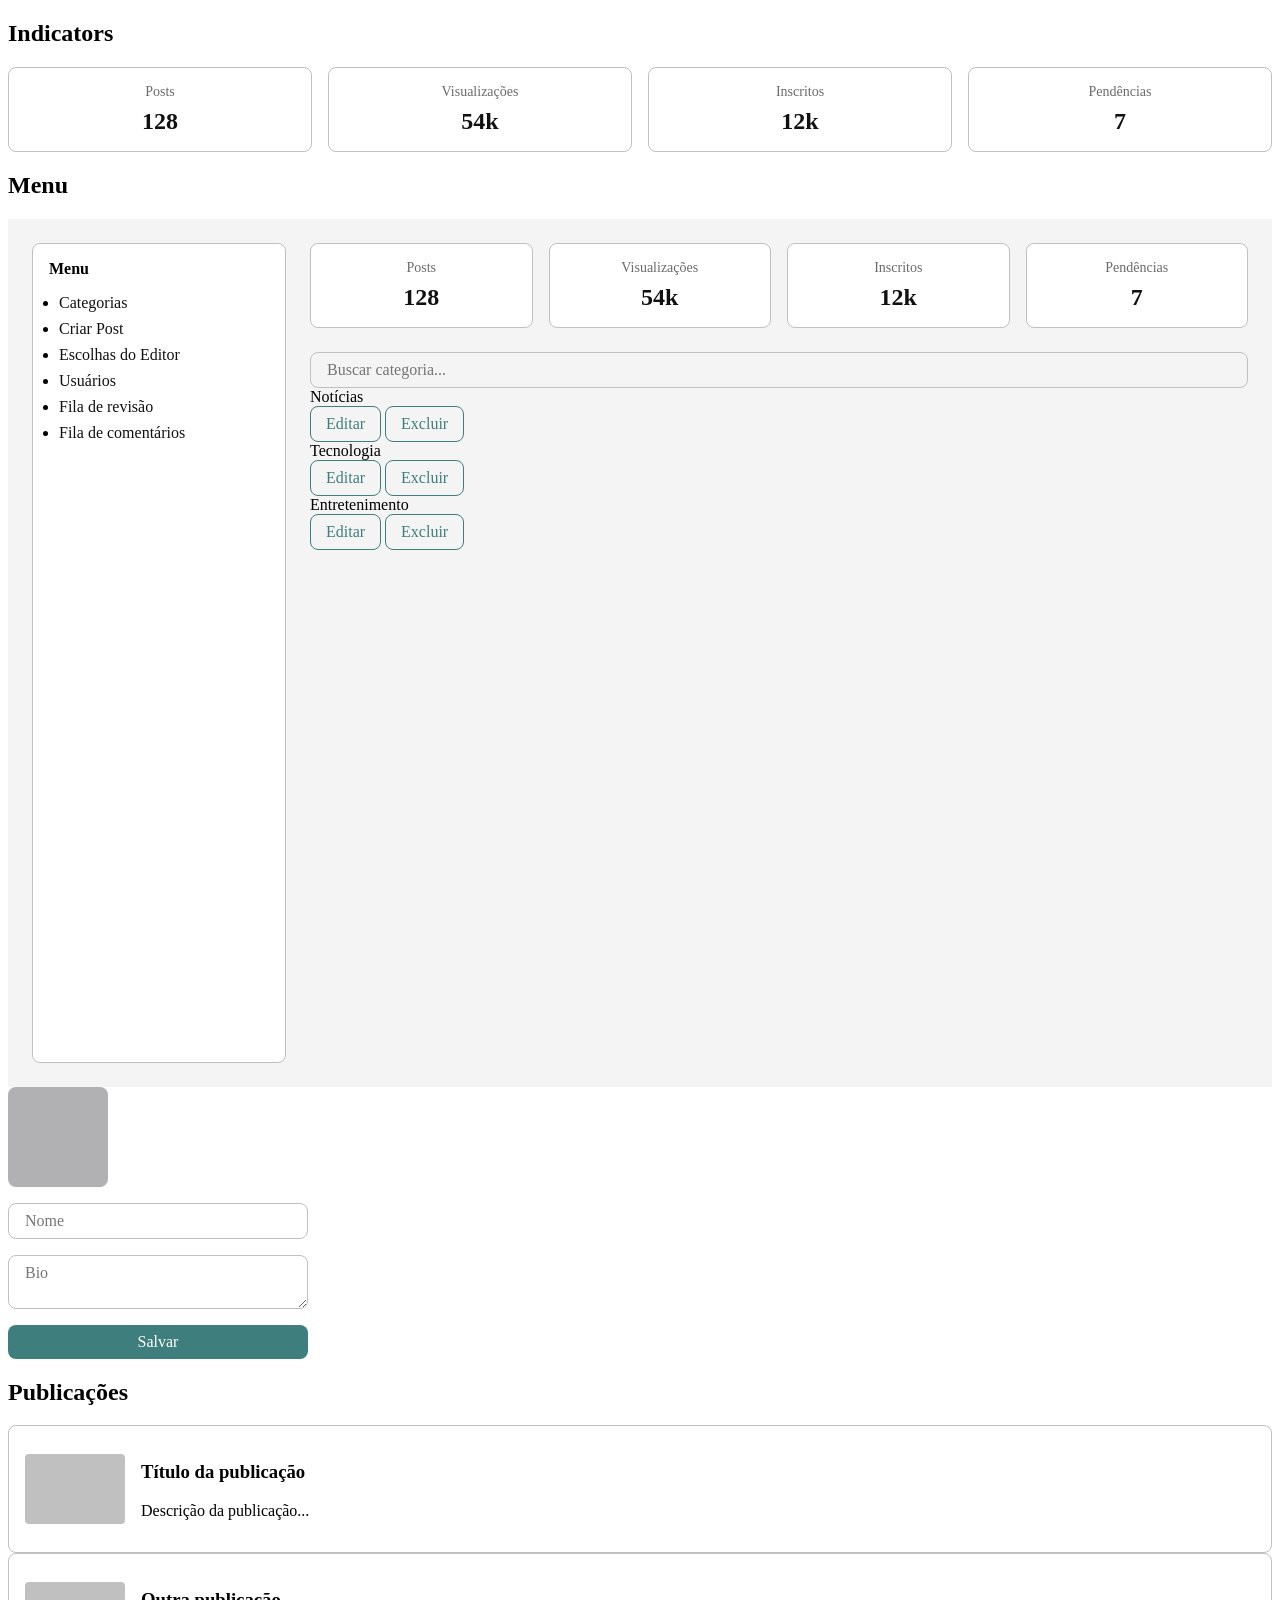
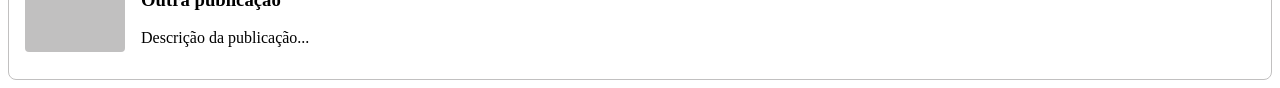
==== HTML/adminprofile.html @ cf525127 "Versão final 1" ====
<!DOCTYPE html>
<html lang="en">
<head>
    <meta charset="UTF-8">
    <meta name="viewport" content="width=device-width, initial-scale=1.0">
     <link rel="stylesheet" href="../css/variables.css">
    <link rel="stylesheet" href="../css/buttons.css">
    <link rel="stylesheet" href="../css/header.css">
    <link rel="stylesheet" href="../css/navigation.css">
    <link rel="stylesheet" href="../css/card.css">
    <link rel="stylesheet" href="../css/footer.css">
    <link rel="stylesheet" href="../css/admin.css">
    <link rel="stylesheet" href="../css/category-link.css">
    <link rel="stylesheet" href="../css/recommendation-list.css">
    <link rel="stylesheet" href="../css/featured-post.css">
   <link rel="stylesheet" href="../css/input.css">
   <link rel="stylesheet" href="../css/form.css">
   <link rel="stylesheet" href="../css/indicators.css">
    <link rel="stylesheet" href="../css/menu.css">
    <link rel="stylesheet" href="../css/profile.css">
    <link rel="stylesheet" href="../css/card-horizontal.css">
    <title>Document</title>
</head>
<body>
    <h2>Indicators</h2>

<section class="indicators">

    <div class="indicators__item">
        <span class="indicators__label">Posts</span>
        <strong class="indicators__value">128</strong>
    </div>

    <div class="indicators__item">
        <span class="indicators__label">Visualizações</span>
        <strong class="indicators__value">54k</strong>
    </div>

    <div class="indicators__item">
        <span class="indicators__label">Inscritos</span>
        <strong class="indicators__value">12k</strong>
    </div>

    <div class="indicators__item">
        <span class="indicators__label">Pendências</span>
        <strong class="indicators__value">7</strong>
    </div>

</section>

<h2>Menu</h2>



<div class="admin-layout">

    <nav class="menu">

        <div class="menu__header">
            Menu
        </div>

        <ul class="menu__list">
            <li class="menu__item">
                <a href="#">Categorias</a>
            </li>

            <li class="menu__item">
                <a href="#">Criar Post</a>
            </li>

            <li class="menu__item">
                <a href="#">Escolhas do Editor</a>
            </li>

            <li class="menu__item">
                <a href="#">Usuários</a>
            </li>

            <li class="menu__item">
                <a href="#">Fila de revisão</a>
            </li>

            <li class="menu__item">
                <a href="#">Fila de comentários</a>
            </li>
        </ul>

    </nav>

    <main class="admin-content">

        <section class="indicators">
            <div class="indicators__item">
                <span class="indicators__label">Posts</span>
                <strong class="indicators__value">128</strong>
            </div>

            <div class="indicators__item">
                <span class="indicators__label">Visualizações</span>
                <strong class="indicators__value">54k</strong>
            </div>

            <div class="indicators__item">
                <span class="indicators__label">Inscritos</span>
                <strong class="indicators__value">12k</strong>
            </div>

            <div class="indicators__item">
                <span class="indicators__label">Pendências</span>
                <strong class="indicators__value">7</strong>
            </div>
        </section>

        <div class="admin-search">
        <input class="input" type="text" placeholder="Buscar categoria...">
    </div>

    <div class="categories">
    <div class="categories__item">
        <span>Notícias</span>

        <div>
            <button class="button button--secondary">Editar</button>
            <button class="button button--secondary">Excluir</button>
        </div>
    </div>

    <div class="categories__item">
        <span>Tecnologia</span>

        <div>
            <button class="button button--secondary">Editar</button>
            <button class="button button--secondary">Excluir</button>
        </div>
    </div>

    <div class="categories__item">
        <span>Entretenimento</span>

        <div>
            <button class="button button--secondary">Editar</button>
            <button class="button button--secondary">Excluir</button>
        </div>
    </div>
</div>
    </main>

</div>



<section class="profile">
    <img class="profile__image" src="../docs/image.png" alt="Foto de perfil">

    <input class="input" type="text" placeholder="Nome">

    <textarea class="input" placeholder="Bio"></textarea>

    <button class="button button--primary">Salvar</button>
</section>
<section class="profile-posts">

    <h2>Publicações</h2>

    <article class="card--horizontal">
        <div class="card__image-placeholder"></div>

        <div>
            <h3>Título da publicação</h3>
            <p>Descrição da publicação...</p>
        </div>
    </article>

    <article class="card--horizontal">
        <div class="card__image-placeholder"></div>

        <div>
            <h3>Outra publicação</h3>
            <p>Descrição da publicação...</p>
        </div>
    </article>

</section>
</body>
</html>
---- css/variables.css ----
:root {
  --color-background:#f4f4f4;
  --color-white: #ffffff;
  --color-text: #111111;
  --color-text-secondary: #6b6b6b;
  --color-border: #c1c0c0;
  --color-button: #3e7e7c;
  --font-family: Arial, sans-serif;
  --font-weight-normal: 400;
  --font-weight-bold: 700;
  --font-size-title: 32px;
  --font-size-subtitle: 24px;
  --font-size-text: 16px;
  --font-size-small: 14px;
  --spacing-small: 8px;
  --spacing-medium: 16px;
  --spacing-large: 24px;
  --spacing-xlarge: 32px;
}
---- css/buttons.css ----
.button {
  background-color:transparent;
  border-radius: 8px;
  border: 1px solid var(--color-border);
  color: var(--color-text);
  padding:8px 15px;
  font: var(--font-size-text);
  font-weight: var(--font-weight-normal);
}
.button--primary {
  background-color: var(--color-button);
  border: none;
  color: var(--color-white);
}
.button--secondary {
  border: 1px solid var(--color-button);
  color: var(--color-button);
}
---- css/header.css ----
.header {
    background-color: var(--color-white);
    display: flex;
    align-items:center;
    justify-content: space-between;
    padding: var(--spacing-medium);
}
.header__left {
    display: flex;
    align-items: center;
    gap: var(--spacing-medium);
}
.header__right {
    display: flex;
    align-items: center;
    gap: var(--spacing-medium);
}
.header__search {
    width: 180px;
    background-color: transparent;
    border: 1px solid var(--color-border);
    border-radius: 8px;
    padding: var(--spacing-small) var(--spacing-medium);
    font-size: var(--font-size-text);
    font: var(--font-family);
}
---- css/navigation.css ----
.navigation {
    display: flex;
    gap: var(--spacing-medium);
}

.navigation a {
    color:var(--color-text);
    text-decoration: none;
    font-size: var(--font-size-text);
    font-weight: var(--font-weight-normal);
}
---- css/card.css ----
.card {
    display: flex;
    flex-direction: column;
    background-color: var(--color-white);
    border: 1px solid var(--color-border);
    border-radius: 8px;
    color: var(--color-text);
    text-decoration: none;
}
.card__image {
    width: calc(100% - 32px);
    height: 150px;
    margin: var(--spacing-medium);
}
.card__title {
    padding: 5px 16px;
    font-size: var(--font-size-text);
    font-weight: var(--font-weight-bold);
}
.card__date {
    padding: 5px 16px;
    font-size: var(--font-size-small);
    color: var(--color-text-secondary);
}
---- css/footer.css ----
.footer {
    background: var(--color-white);
    display: flex;
    justify-content: space-between;
}
.footer a {
    border: 1px solid var(--color-border);
    padding: var(--spacing-small) var(--spacing-medium);
    text-decoration: none;
    color: var(--color-text);
    border-radius: 8px;
    background-color: transparent;
}
---- css/admin.css ----
.admin-layout {
    display: flex;
    gap: var(--spacing-large);
    padding: var(--spacing-large);
    background-color: var(--color-background);
    min-height: calc(100vh - 80px);
}
.admin-content {
    flex: 1;
}
.admin-layout .menu {
    flex-shrink: 0;
    width: 220px;
}

.admin-search {
    margin-top: var(--spacing-large);
}
---- css/category-link.css ----
.category-link {
    display:inline-block;
    border: 1px solid var(--color-border);
    border-radius: 8px;
    padding: var(--spacing-small) var(--spacing-medium);
    color: var(--color-text);
    text-decoration: none;
    font: var(--font-family);
    font-size: var(--font-size-text);
    font-weight: var(--font-weight-normal);
    background-color: var(--color-white);
}
---- css/recommendation-list.css ----
.recommendation__title {
    margin: 0;
    font-size: var(--font-size-subtitle);
    font-weight: var(--font-weight-bold);
}
.recommendation__list li {
    margin-bottom: var(--spacing-small);
}
.recommendation__list a {
    color: var(--color-text);
    text-decoration: none;
}
---- css/input.css ----
.input {
    width: 100%;
    padding: var(--spacing-small) var(--spacing-medium);
    background-color: transparent;
    border: 1px solid var(--color-border);
    border-radius: 8px;
    color: var(--color-text);
    font: var(--font-family);
    font-size: var(--font-size-text); 
    box-sizing:border-box;
}
---- css/form.css ----
.form {
  display: flex;
  flex-direction: column;
  gap: var(--spacing-small);
  max-width: 500px;
  margin: 0 auto;
  border: 1px solid var(--color-border);
  padding: var(--spacing-large);
  border-radius: 8px;
  align-items: flex-start;

}

.form__row {
    display: flex;
    gap: var(--spacing-small);
    width: 100%;
}
---- css/indicators.css ----
.indicators {
    display: grid;
    grid-template-columns: repeat(4, 1fr);
    gap: var(--spacing-medium);
}

.indicators__item {
    padding: var(--spacing-medium);

    background-color: var(--color-white);
    border: 1px solid var(--color-border);
    border-radius: 8px;

    text-align: center;
}

.indicators__label {
    display: block;
    margin-bottom: var(--spacing-small);

    font-size: var(--font-size-small);
    color: var(--color-text-secondary);
}

.indicators__value {
    font-size: var(--font-size-subtitle);
    font-weight: var(--font-weight-bold);
    color: var(--color-text);
}
---- css/menu.css ----
.menu {
    background-color: var(--color-white);
    border: 1px solid var(--color-border);
    border-radius: 8px;
    padding: var(--spacing-medium);
}

.menu__header {
    margin-bottom: var(--spacing-medium);
    font-size: var(--font-size-text);
    font-weight: var(--font-weight-bold);
}

.menu__list {
    margin:0;
    padding: 0px 10px;
}

.menu__item {
    margin-bottom: var(--spacing-small);
}

.menu__item a {
    color: var(--color-text);
    text-decoration: none;
    font-size: var(--font-size-text);
}
---- css/profile.css ----
.profile-layout {
    display: flex;
    gap: var(--spacing-large);
    padding: var(--spacing-large);
}

.profile {
    display: flex;
    flex-direction: column;
    gap: var(--spacing-medium);
    width: 300px;
}

.profile-posts {
    flex: 1;
}

.profile__image {
    width: 100px;
    height: 100px;
    object-fit: cover;
    border-radius: 8px;
}
---- css/card-horizontal.css ----
.card--horizontal {
    display: flex;
    align-items: center;
    gap: var(--spacing-medium);
    padding: var(--spacing-medium);
    background-color: var(--color-white);
    border: 1px solid var(--color-border);
    border-radius: 8px;
    color: var(--color);
}

.card__image-placeholder {
    width: 100px;
    height: 70px;
    flex-shrink: 0;
    background-color: var(--color-border);
    border-radius: 4px;
}

.card-horizontal__subtitle{
    font-size: var(--font-size-small);
    color: var(--color-text-secondary);
    
}
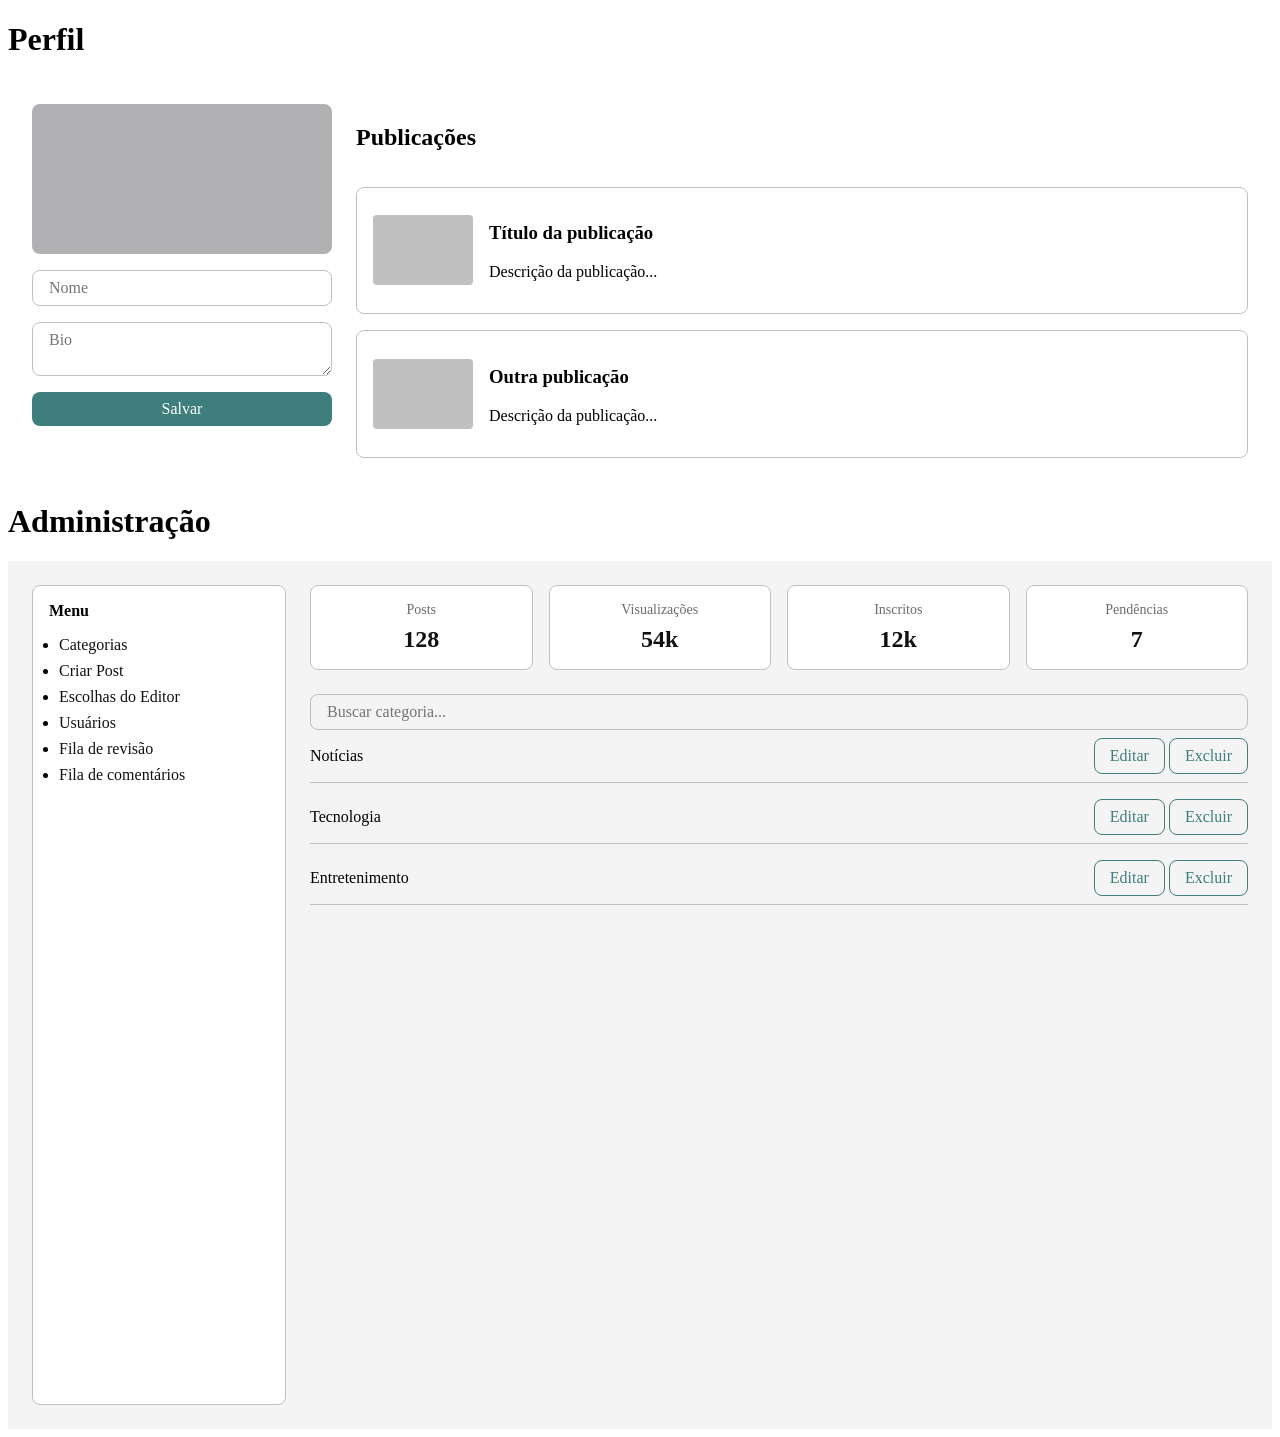
==== commit 2902ad6e: "admin" ====
--- a/HTML/adminprofile.html
+++ b/HTML/adminprofile.html
@@ -19,38 +19,56 @@
     <link rel="stylesheet" href="../css/menu.css">
     <link rel="stylesheet" href="../css/profile.css">
     <link rel="stylesheet" href="../css/card-horizontal.css">
-    <title>Document</title>
+    <link rel="stylesheet" href="../css/categories.css">
+    <title>Admin e profile</title>
 </head>
 <body>
-    <h2>Indicators</h2>
+<h1>Perfil</h1>
 
-<section class="indicators">
+<div class="profile-layout">
+    <section class="profile">
 
-    <div class="indicators__item">
-        <span class="indicators__label">Posts</span>
-        <strong class="indicators__value">128</strong>
-    </div>
+        <img class="profile__image" src="../docs/image.png" alt="Foto de perfil">
 
-    <div class="indicators__item">
-        <span class="indicators__label">Visualizações</span>
-        <strong class="indicators__value">54k</strong>
-    </div>
+        <input class="input" type="text" placeholder="Nome">
 
-    <div class="indicators__item">
-        <span class="indicators__label">Inscritos</span>
-        <strong class="indicators__value">12k</strong>
-    </div>
+        <textarea class="input" placeholder="Bio"></textarea>
 
-    <div class="indicators__item">
-        <span class="indicators__label">Pendências</span>
-        <strong class="indicators__value">7</strong>
-    </div>
+        <button class="button button--primary">Salvar</button>
 
-</section>
+    </section>
 
-<h2>Menu</h2>
+    <section class="profile-posts">
 
+        <h2>Publicações</h2>
 
+        <article class="card--horizontal">
+
+            <div class="card__image-placeholder"></div>
+
+            <div>
+                <h3>Título da publicação</h3>
+                <p>Descrição da publicação...</p>
+            </div>
+
+        </article>
+
+        <article class="card--horizontal">
+
+            <div class="card__image-placeholder"></div>
+
+            <div>
+                <h3>Outra publicação</h3>
+                <p>Descrição da publicação...</p>
+            </div>
+
+        </article>
+
+    </section>
+
+</div>
+
+<h1>Administração</h1>
 
 <div class="admin-layout">
 
@@ -61,6 +79,7 @@
         </div>
 
         <ul class="menu__list">
+
             <li class="menu__item">
                 <a href="#">Categorias</a>
             </li>
@@ -84,6 +103,7 @@
             <li class="menu__item">
                 <a href="#">Fila de comentários</a>
             </li>
+
         </ul>
 
     </nav>
@@ -91,6 +111,7 @@
     <main class="admin-content">
 
         <section class="indicators">
+
             <div class="indicators__item">
                 <span class="indicators__label">Posts</span>
                 <strong class="indicators__value">128</strong>
@@ -110,13 +131,20 @@
                 <span class="indicators__label">Pendências</span>
                 <strong class="indicators__value">7</strong>
             </div>
+
         </section>
 
         <div class="admin-search">
-        <input class="input" type="text" placeholder="Buscar categoria...">
-    </div>
 
-    <div class="categories">
+            <input 
+                class="input" 
+                type="text" 
+                placeholder="Buscar categoria..."
+            >
+
+        </div>
+
+       <div class="categories">
     <div class="categories__item">
         <span>Notícias</span>
 
@@ -144,43 +172,22 @@
         </div>
     </div>
 </div>
-    </main>
-
-</div>
 
 
 
-<section class="profile">
-    <img class="profile__image" src="../docs/image.png" alt="Foto de perfil">
 
-    <input class="input" type="text" placeholder="Nome">
 
-    <textarea class="input" placeholder="Bio"></textarea>
 
-    <button class="button button--primary">Salvar</button>
-</section>
-<section class="profile-posts">
 
-    <h2>Publicações</h2>
 
-    <article class="card--horizontal">
-        <div class="card__image-placeholder"></div>
 
-        <div>
-            <h3>Título da publicação</h3>
-            <p>Descrição da publicação...</p>
-        </div>
-    </article>
 
-    <article class="card--horizontal">
-        <div class="card__image-placeholder"></div>
 
-        <div>
-            <h3>Outra publicação</h3>
-            <p>Descrição da publicação...</p>
-        </div>
-    </article>
 
-</section>
+
+
+
+
+
 </body>
 </html>
--- a/css/admin.css
+++ b/css/admin.css
@@ -12,7 +12,6 @@
     flex-shrink: 0;
     width: 220px;
 }
-
 .admin-search {
     margin-top: var(--spacing-large);
 }
--- a/css/menu.css
+++ b/css/menu.css
@@ -4,22 +4,18 @@
     border-radius: 8px;
     padding: var(--spacing-medium);
 }
-
 .menu__header {
     margin-bottom: var(--spacing-medium);
     font-size: var(--font-size-text);
     font-weight: var(--font-weight-bold);
 }
-
 .menu__list {
     margin:0;
     padding: 0px 10px;
 }
-
 .menu__item {
     margin-bottom: var(--spacing-small);
 }
-
 .menu__item a {
     color: var(--color-text);
     text-decoration: none;
--- a/css/profile.css
+++ b/css/profile.css
@@ -3,22 +3,22 @@
     gap: var(--spacing-large);
     padding: var(--spacing-large);
 }
-
 .profile {
     display: flex;
     flex-direction: column;
     gap: var(--spacing-medium);
     width: 300px;
+    
 }
-
 .profile-posts {
     flex: 1;
+    display: flex;
+    flex-direction: column;
+    gap: var(--spacing-medium);
 }
-
 .profile__image {
-    width: 100px;
-    height: 100px;
+    width: 300px;
+    height: 150px;
     object-fit: cover;
     border-radius: 8px;
 }
-
--- a/css/categories.css
+++ b/css/categories.css
@@ -0,0 +1,13 @@
+.categories {
+    display: flex;
+    flex-direction: column;
+    gap: var(--spacing-small);
+    
+}
+.categories__item {
+    display: flex;
+    align-items: center;
+    justify-content: space-between;
+    padding: var(--spacing-small) 0;
+    border-bottom: 1px solid var(--color-border);
+}
